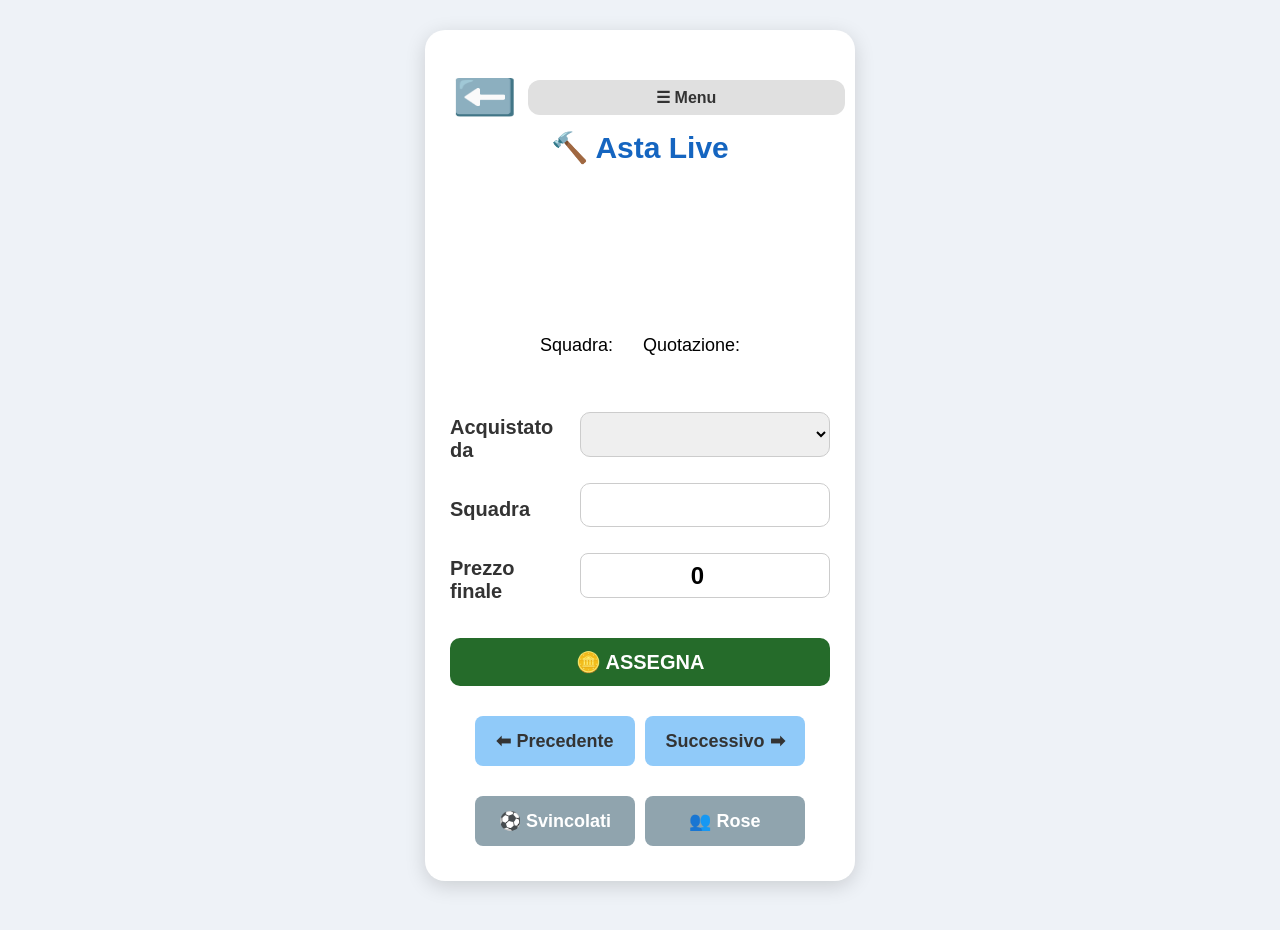
==== asta-live.html @ bafc5c9b "Add files via upload" ====
<!DOCTYPE html>
<html lang="it">

<head>

<meta charset="UTF-8">
<meta name="viewport" content="width=device-width, initial-scale=1.0">

<title>Asta Live</title>

<link rel="stylesheet" href="style.css">

</head>


<body>


<div class="container">


<h1 class="titoloAsta">🔨 Asta Live</h1>


<h2 id="ruoloGiocatore">
</h2>


<div class="giocatoreAsta">


<h1 id="nomeGiocatore">
</h1>


<div class="infoGiocatore">

<p>
Squadra:
<b id="squadraGiocatore"></b>
</p>


<p>
Quotazione:
<b id="quotazioneGiocatore"></b>
</p>


</div>


</div>



<div class="rigaCampo">

<label>Acquistato da</label>

<select id="acquirente" onchange="cambioAcquirente()">
</select>

</div>



<div class="rigaCampo">

<label>Squadra</label>

<input 
type="text"
id="squadraAcquirente"
readonly>

</div>



<div class="rigaCampo">

<label>Prezzo finale</label>

<input 
type="number"
id="prezzoFinale"
value="0"
min="0">

</div>


<div class="boxAssegna">

<button onclick="assegnaGiocatore()">
🪙 ASSEGNA
</button>

</div>



<div class="navigazione">

    <button onclick="precedenteGiocatore()">
    ⬅ Precedente
    </button>


    <button onclick="successivoGiocatore()">
    Successivo ➡
    </button>

</div>


<div class="azioniExtra">

    <button onclick="location.href='giocatori-liberi.html'">
    ⚽ Svincolati
    </button>


    <button onclick="location.href='rose.html'">
    👥 Rose
    </button>

</div>



</div>



<script src="app.js"></script>


<script>

caricaAcquirenti();

caricaPrimoGiocatore();

</script>


<script src="menu.js"></script>

</body>

</html>
---- style.css ----
body {
    font-family: Roboto, Arial, sans-serif;
    background: #eef2f7;
    margin: 0;
    min-height: 100vh;
}


/* contenitore principale */
.container {

    width: 90%;
    max-width: 380px;

    margin: 30px auto;

    background: white;

    padding: 25px;

    border-radius: 20px;

    box-shadow: 0 5px 20px rgba(0,0,0,0.15);
}


/* titolo */

h1 {

    text-align: center;

    color: #1b5e20;

    margin-bottom: 30px;

    font-size: 32px;

}


/* etichette */

label {

    display: block;

    font-weight: bold;

    margin-top: 15px;

    color: #333;

}


/* menu e caselle */

select,
input {

    width: 100%;

    box-sizing: border-box;

    padding: 12px;

    margin-top: 6px;

    border-radius: 10px;

    border: 1px solid #ccc;

    font-size: 16px;

}


/* campo squadra */

#squadra {

    background: #f5f5f5;

}


/* checkbox */

.ricorda {

    display: flex;

    align-items: center;

    margin-top: 20px;

}


.ricorda input {

    width: auto;

    margin-right: 10px;

}


/* pulsanti */

button {

    width: 100%;

    padding: 14px;

    margin-top: 20px;

    border-radius: 12px;

    border: none;

    font-size: 18px;

    font-weight: bold;

    cursor: pointer;

}


/* entra */

button:first-of-type {

    background: #1b5e20;

    color: white;

}


/* crea lega */

button:last-of-type {

    background: #e0e0e0;

    color: #333;

}

.riga {
    display: flex;
    gap: 10px;
}

.campo {
    width: 50%;
}

.campo input {
    width: 100%;
}

.intestazionePartecipanti,
.rigaPartecipante {

    display: flex;
    gap: 10px;

}


.intestazionePartecipanti div {

    width: 50%;
    font-weight: bold;

}


.rigaPartecipante input {

    width: 50%;

}

.rigaPartecipante {

    display: flex;
    align-items: center;
    gap: 10px;
    margin-top: 10px;

}


.rigaPartecipante span {

    width: 25px;
    font-weight: bold;
    text-align: center;

}


.rigaPartecipante input {

    flex: 1;

}

.rigaSquadra {

    display: flex;
    justify-content: space-between;
    align-items: center;

}

.scelta label {
    display: flex;
    flex-direction: row;
    align-items: center;
    gap: 8px;
    margin-bottom: 8px;
}

.scelta input[type="radio"] {
    width: auto;
    margin: 0;
}

.rigaCampo {

    display: flex;
    align-items: center;
    gap: 10px;
    margin-top: 10px;

}


.rigaCampo label {

    width: 120px;

}


.rigaCampo input,
.rigaCampo select {

    flex: 1;

}

.giocatoreAsta {

    text-align: center;
    padding: 25px;
    margin: 20px 0;
    border-radius: 15px;

}


.giocatoreAsta h1 {

    font-size: 32px;
    margin-bottom: 20px;

}


.infoGiocatore {

    display: flex;
    justify-content: center;
    gap: 30px;

}


.infoGiocatore p {

    margin: 0;

}

.tabellaRose {

    width:100%;
    border-collapse:collapse;
    table-layout:fixed;

}


.colRuolo {

    width:40px;

}


.colNome {

    width:140px;

}


.colCosto {

    width:45px;

}


.tabellaRose th,
.tabellaRose td {

    border:1px solid #ccc;
    padding:8px;
    text-align:center;
    vertical-align:top;

}


.tabellaRose th {

    background:#222;
    color:white;

}


.tabellaRose .nomeGiocatore {

    font-size:14px;
    padding:3px 0;
    text-align:left;
    white-space:nowrap;

}

.tabellaGiocatoriLiberi {

    width:100%;
    border-collapse:collapse;
    table-layout:fixed;

}


.tabellaGiocatoriLiberi th,
.tabellaGiocatoriLiberi td {

    border:1px solid #ccc;
    padding:8px;
    text-align:center;

}


.tabellaGiocatoriLiberi th {

    background:#aaaaaa;
    color:white;
    font-weight:bold;

}


/* Ruolo */

.tabellaGiocatoriLiberi th:nth-child(1),
.tabellaGiocatoriLiberi td:nth-child(1) {

    width:10%;

}


/* Nome giocatori */

.tabellaGiocatoriLiberi td:nth-child(2) {

    text-align:left;

}


/* Intestazione Nome */

.tabellaGiocatoriLiberi th:nth-child(2) {

    text-align:center;

}


/* Squadra */

.tabellaGiocatoriLiberi th:nth-child(3),
.tabellaGiocatoriLiberi td:nth-child(3) {

    width:30%;

}


/* Quotazione */

.tabellaGiocatoriLiberi th:nth-child(4),
.tabellaGiocatoriLiberi td:nth-child(4) {

    width:10%;

}


.filtroRuoli {

    display:flex;
    gap:15px;
    align-items:center;
    margin:10px 0;

}


.filtroRuoli label {

    display:flex;
    align-items:center;
    gap:5px;
    background:#f2f2f2;
    padding:8px 12px;
    border-radius:8px;
    cursor:pointer;
    font-weight:bold;

}


.filtroRuoli input {

    width:18px;
    height:18px;

}

#boxNomeLiberi input {

    width:220px;
    padding:10px;
    border:1px solid #ccc;
    border-radius:8px;
    font-size:16px;
    outline:none;

}


#boxNomeLiberi input:focus {

    border-color:#222;

}


.filtroRicerca {

    display:flex;
    align-items:center;
    margin:10px 0;

}


#boxNomeLiberi {
    margin: 10px 0;
    text-align: center;
}


#boxNomeLiberi input {

    width: 80%;

    max-width: 300px;

    padding: 8px 12px;

    font-size: 16px;

    border: 1px solid #ccc;

    border-radius: 20px;

    outline: none;

    text-align: center;

}


#boxNomeLiberi input:focus {

    border-color: #2196F3;

    box-shadow: 0 0 5px rgba(33,150,243,0.5);

}


/* Tendine filtri tabella */

.tabellaGiocatoriLiberi select {

    height:22px;

    font-size:12px;

    padding:0 4px;

    border-radius:8px;

    border:1px solid #aaa;

}



.tabellaGiocatoriLiberi tr:nth-child(even) {

    background:#eaeaea;

}


.tabellaGiocatoriLiberi tr:hover {

    background:#e8f5e9;

}

.badgeRuolo {

    display:inline-block;

    width:24px;
    height:24px;

    line-height:24px;

    border-radius:50%;

    color:white;

    font-weight:bold;

    font-size:13px;

}


.badgeRuolo.P {

    background:#43a047;

}


.badgeRuolo.D {

    background:#1976d2;

}


.badgeRuolo.C {

    background:#fb8c00;

}


.badgeRuolo.A {

    background:#e53935;

}


.navigazione {

    display:flex;
    justify-content:center;
    gap:10px;
    margin:10px 0;

}


.navigazione button {

    flex:1;
    max-width:160px;

    background:#90caf9;
    color:#333;
    border:none;
    border-radius:8px;
    font-weight:bold;

}


.container button {

    margin-top:10px;
    margin-bottom:10px;

}

.boxAssegna {

    margin-top:25px;
    margin-bottom:10px;

}


.boxAssegna button {

    background:#256b2a;
    color:white;
    border:none;
    border-radius:10px;
    font-weight:bold;
    font-size:20px;
    padding:12px 25px;

}

#ruoloGiocatore {

    margin-bottom:0;
    line-height:1;

}


#nomeGiocatore {

    margin:0;
    font-size:50px;
    line-height:1.1;
    height:85px;
    display:flex;
    align-items:center;
    justify-content:center;
    text-align:center;

}

.infoGiocatore {

    font-size:18px;
    margin-top: 30px;


}

.giocatoreAsta {

    margin-top:0;

}


.titoloAsta {

    color:#1565c0;
    font-size:30px;
    text-align:center;

}


#prezzoFinale {

    width:100px;
    height:45px;
    font-size:24px;
    font-weight:bold;
    text-align:center;
    border-radius:8px;


}

.rigaCampo {

    margin-bottom:15px;

}


.rigaCampo label {

    font-size:20px;
    font-weight:bold;

}

.azioniExtra {

    display:flex;

    justify-content:center;

    gap:10px;

    margin-top:10px;

}


.azioniExtra button {

    flex:1;
    max-width:160px;
    background:#90a4ae;
    color:white;
    border:none;
    border-radius:8px;
    font-weight:bold;

}

.costoGiocatore {

    font-weight:bold;
    color:#256b2a;
    text-align:center;

}

.tabellaGiocatoriLiberi .nomeGiocatore {

    font-size:14px;
    padding:3px 0;
    text-align:left;
}

.tabellaRose th {

    background:#bdbdbd;
    color:#333;
    font-weight:bold;
    font-size:16px;

}

.tabellaRose tr:nth-child(2) td {

    background:#f5f5f5;
    font-weight:bold;
    font-size:18px;

}


.postoVuoto {

    color:#bbb;
    height:22px;

}

.tabellaRose td {

    border-bottom:1px solid #ccc;

}



.menu-navigazione{

    position: fixed;
    top: 15px;
    left: 15px;
    z-index: 1000;

}

.menu-navigazione button{

    padding: 10px 15px;
    font-size: 16px;
    cursor: pointer;

}

.menu-pagine{

    display: none;

    position: absolute;
    top: 45px;
    left: 0;

    background: white;

    border: 1px solid #ccc;
    border-radius: 8px;

    min-width: 160px;

    box-shadow: 0 4px 10px rgba(0,0,0,0.15);

}

.menu-pagine.mostra{

    display: block;

}

.menu-pagine a{

    display: block;

    padding: 12px 15px;

    text-decoration: none;

    color: black;

}

.menu-pagine a:hover{

    background: #f0f0f0;

}


.menu-navigazione{
    position: relative;
    text-align: left;
    margin-bottom: 15px;
}

.menu-navigazione button{
    padding: 8px 14px;
    font-size: 16px;
    cursor: pointer;
}

.menu-pagine{
    display: none;
    position: absolute;
    top: 42px;
    left: 0;
    z-index: 1000;

    background: white;
    border: 1px solid #ccc;
    border-radius: 8px;

    min-width: 160px;

    box-shadow: 0 4px 10px rgba(0,0,0,0.15);
}

.menu-pagine.mostra{
    display: block;
}

.menu-pagine a{
    display: block;
    padding: 12px 15px;

    text-decoration: none;
    color: black;
}

.menu-pagine a:hover{
    background: #f0f0f0;
}


.giocatoreFuoriLista {
    color: red;
    font-weight: bold;
    text-decoration: underline;
}


/* =========================================
   POPUP SOSTITUZIONE
========================================= */

.popupSostituzione {

    display: none;

    position: fixed;

    top: 0;
    left: 0;

    width: 100%;
    height: 100%;

    background: rgba(0,0,0,0.6);

    justify-content: center;
    align-items: center;

    z-index: 9999;

}


.contenutoPopup {

    background: white;

    padding: 25px;

    border-radius: 12px;

    width: 90%;
    max-width: 400px;

    text-align: center;

}


.contenutoPopup h3 {

    margin-top: 0;

}


#listaSostituzione button {

    display: block;

    width: 100%;

    margin: 8px 0;

    padding: 12px;

    font-size: 16px;

    cursor: pointer;

}

.riquadroMercatoRiparazione {
    background: white;
    border: 1px solid #ccc;
    border-radius: 15px;
    padding: 15px;
    margin-top: 15px;
    margin-bottom: 15px;
    box-shadow: 0 3px 10px rgba(0,0,0,0.10);
}

.giocatoreSelezionatoScambio {
    background-color: orange !important;
    color: black !important;
}
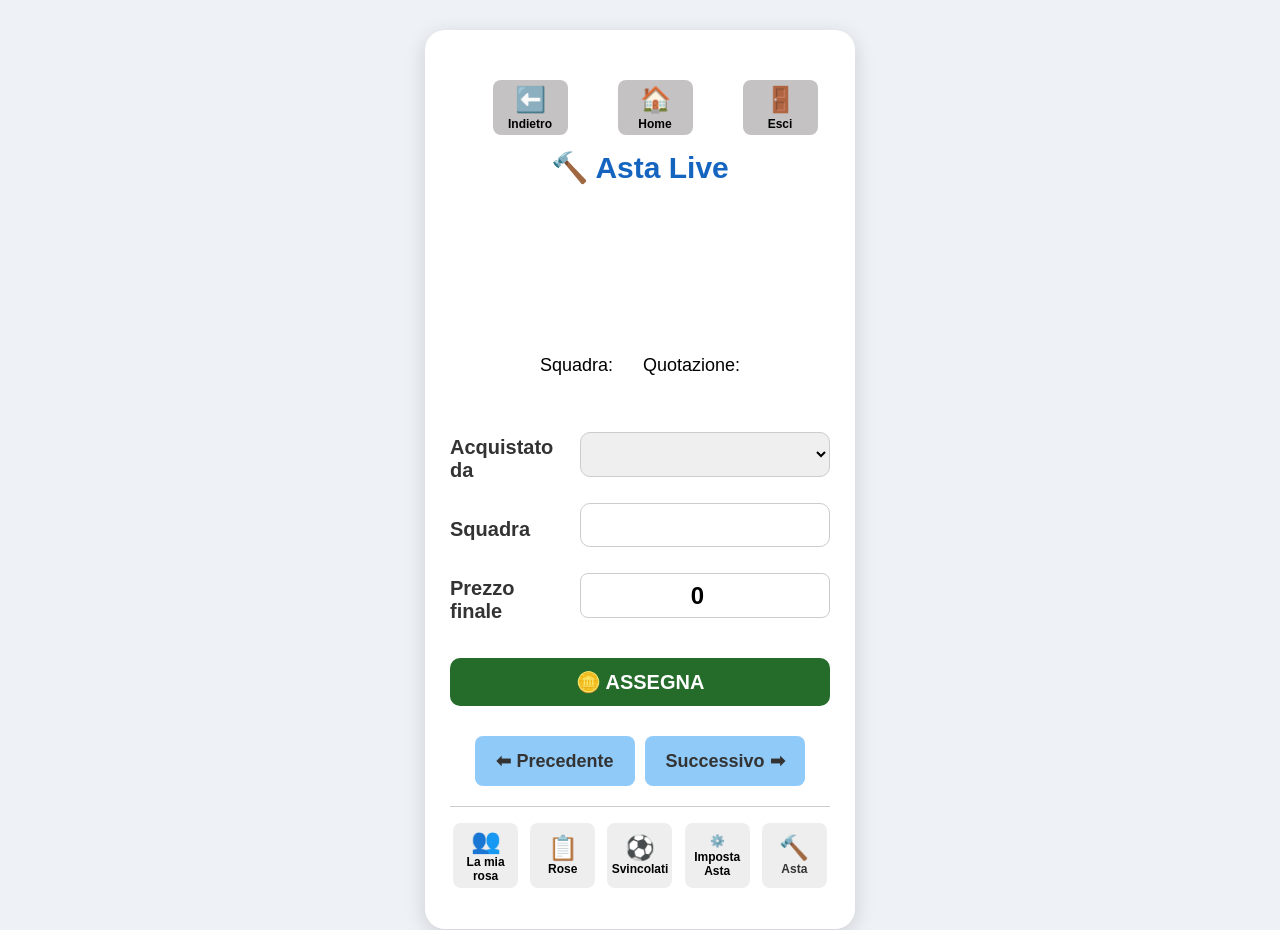
==== commit 164cce67: "Add files via upload" ====
--- a/asta-live.html
+++ b/asta-live.html
@@ -114,22 +114,6 @@
 
 </div>
 
-
-<div class="azioniExtra">
-
-    <button onclick="location.href='giocatori-liberi.html'">
-    ⚽ Svincolati
-    </button>
-
-
-    <button onclick="location.href='rose.html'">
-    👥 Rose
-    </button>
-
-</div>
-
-
-
 </div>
 
 
--- a/style.css
+++ b/style.css
@@ -136,7 +136,6 @@
 
     background: #1b5e20;
 
-    color: white;
 
 }
 
@@ -213,11 +212,26 @@
 }
 
 .rigaSquadra {
-
     display: flex;
-    justify-content: space-between;
     align-items: center;
-
+    gap: 10px;
+    width: 100%;
+    box-sizing: border-box;
+}
+
+.rigaSquadra span:nth-child(1) {
+    flex: 1;
+    text-align: left;
+}
+
+.rigaSquadra span:nth-child(2) {
+    flex: 1;
+    text-align: left;
+}
+
+.rigaSquadra span:nth-child(3) {
+    flex: 0 0 90px;
+    text-align: right;
 }
 
 .scelta label {
@@ -291,30 +305,69 @@
 }
 
 .tabellaRose {
-
-    width:100%;
-    border-collapse:collapse;
-    table-layout:fixed;
-
-}
-
+    width: max-content;
+    min-width: 100%;
+    border-collapse: collapse;
+    table-layout: auto;
+}
+
+.contenitoreTabellaRose {
+    width: 100%;
+    max-width: 100%;
+    
+    height: calc(100vh - 300px);
+    min-height: 200px;
+
+    overflow-x: auto;
+    overflow-y: auto;
+
+    box-sizing: border-box;
+}
+
+/* =========================================
+   INTESTAZIONE TABELLA ROSE FISSA
+   ========================================= */
+
+.tabellaRose tr:first-child th {
+    position: sticky;
+    top: 0;
+    z-index: 5;
+    background: #bdbdbd;
+}
+
+
+/* =========================================
+   RIGA CREDITI FISSA
+   ========================================= */
+
+.tabellaRose tr:nth-child(2) td {
+    position: sticky;
+    top: 34px;
+    z-index: 4;
+    background: #f5f5f5;
+}
+
+.container {
+    overflow: hidden;
+}
 
 .colRuolo {
-
     width:40px;
 
 }
 
 
 .colNome {
-
-    width:140px;
-
-}
-
+    width:125px;
+
+}
+
+
+.colSquadra {
+    width: 65px;
+}
 
 .colCosto {
-
     width:45px;
 
 }
@@ -347,6 +400,12 @@
     white-space:nowrap;
 
 }
+
+.tabellaRose td:nth-child(3) {
+    font-size: 11px;
+    vertical-align: middle;
+}
+
 
 .tabellaGiocatoriLiberi {
 
@@ -755,7 +814,7 @@
 
 .tabellaGiocatoriLiberi .nomeGiocatore {
 
-    font-size:14px;
+    font-size:16px;
     padding:3px 0;
     text-align:left;
 }
@@ -984,4 +1043,205 @@
 .giocatoreSelezionatoScambio {
     background-color: orange !important;
     color: black !important;
+}
+
+.bannerSostituzione {
+    background: #fff3cd;
+    border: 1px solid #f0ad4e;
+    border-radius: 12px;
+    padding: 12px;
+    margin-top: 10px;
+    margin-bottom: 10px;
+    font-size: 14px;
+}
+
+.bannerSostituzione button {
+    width: auto;
+    margin-top: 10px;
+    padding: 8px 14px;
+    font-size: 14px;
+    background: #c0392b;
+    color: white;
+}
+
+/* Aumenta dimensione e spaziatura delle righe partecipanti */
+#listaUtenti,
+#listaUtenti > * {
+  font-size: 1.05rem !important;
+  line-height: 1.8 !important;
+}
+
+/* Se nel markup ci sono elementi interni con testo della squadra,
+   rendili un po' più grandi e in grassetto */
+#listaUtenti .nome-squadra,
+#listaUtenti .team-name,
+#listaUtenti .squadra,
+#listaUtenti .label-squadra,
+#listaUtenti span {
+  font-size: 1rem !important;
+  font-weight: 600 !important;
+}
+
+.header-partecipanti-inline h2,
+.header-partecipanti-inline .inline-credits {
+  display: inline-block;
+  vertical-align: middle;
+  margin: 0 8px 0 0;
+}
+
+
+/* =========================================
+   BARRA INFERIORE
+========================================= */
+
+.barra-fondo {
+
+    position: sticky;
+
+    bottom: 0;
+
+    display: flex;
+
+    flex-direction: row;
+
+    justify-content: space-around;
+
+    align-items: center;
+
+    width: 100%;
+
+    gap: 6px;
+
+    padding: 6px 0;
+
+    background: white;
+
+    border-top: 1px solid #ccc;
+
+    z-index: 1000;
+
+    box-sizing: border-box;
+
+}
+
+
+/* =========================================
+   PULSANTI
+========================================= */
+
+.barra-fondo button {
+
+    width: 65px;
+
+    height: 65px;
+
+    padding: 4px;
+
+    border: none;
+
+    border-radius: 8px;
+
+    background: #eeeeee;
+
+    display: flex;
+
+    flex-direction: column;
+
+    align-items: center;
+
+    justify-content: center;
+
+    gap: 2px;
+
+    font-size: 12px;
+
+    cursor: pointer;
+
+}
+
+
+/* =========================================
+   ICONE
+========================================= */
+
+.barra-fondo .icona {
+
+    font-size: 24px;
+
+    line-height: 25px;
+
+}
+
+
+/* =========================================
+   PULSANTI
+========================================= */
+
+.barra-fondo button {
+
+    width: 65px;
+    height: 65px;
+    padding: 4px;
+    border: none;
+    border-radius: 8px;
+    background: #eeeeee;
+    display: flex;
+    flex-direction: column;
+    align-items: center;
+    justify-content: center;
+    gap: 2px;
+    font-size: 12px;
+    cursor: pointer;
+
+}
+
+
+/* =========================================
+   ICONE
+========================================= */
+
+.barra-fondo .icona {
+
+    font-size: 24px;
+    line-height: 25px;
+
+}
+
+/* =========================================
+   PULSANTI MENU SUPERIORE
+   ========================================= */
+
+.menu-superiore {
+    display: flex;
+    justify-content: center;
+    align-items: center;
+    gap: 50px;
+    width: 100%;
+    margin-bottom: 5px;
+}
+
+.menu-superiore button {
+    width: 75px;
+    height: 55px;
+    padding: 5px;
+
+    border: none;
+    border-radius: 8px;
+
+    background: #c4c2c2;
+    color: #000;
+
+    display: flex;
+    flex-direction: column;
+    align-items: center;
+    justify-content: center;
+
+    gap: 3px;
+
+    font-size: 25px;
+    cursor: pointer;
+}
+
+.menu-superiore button span {
+    font-size: 12px;
 }
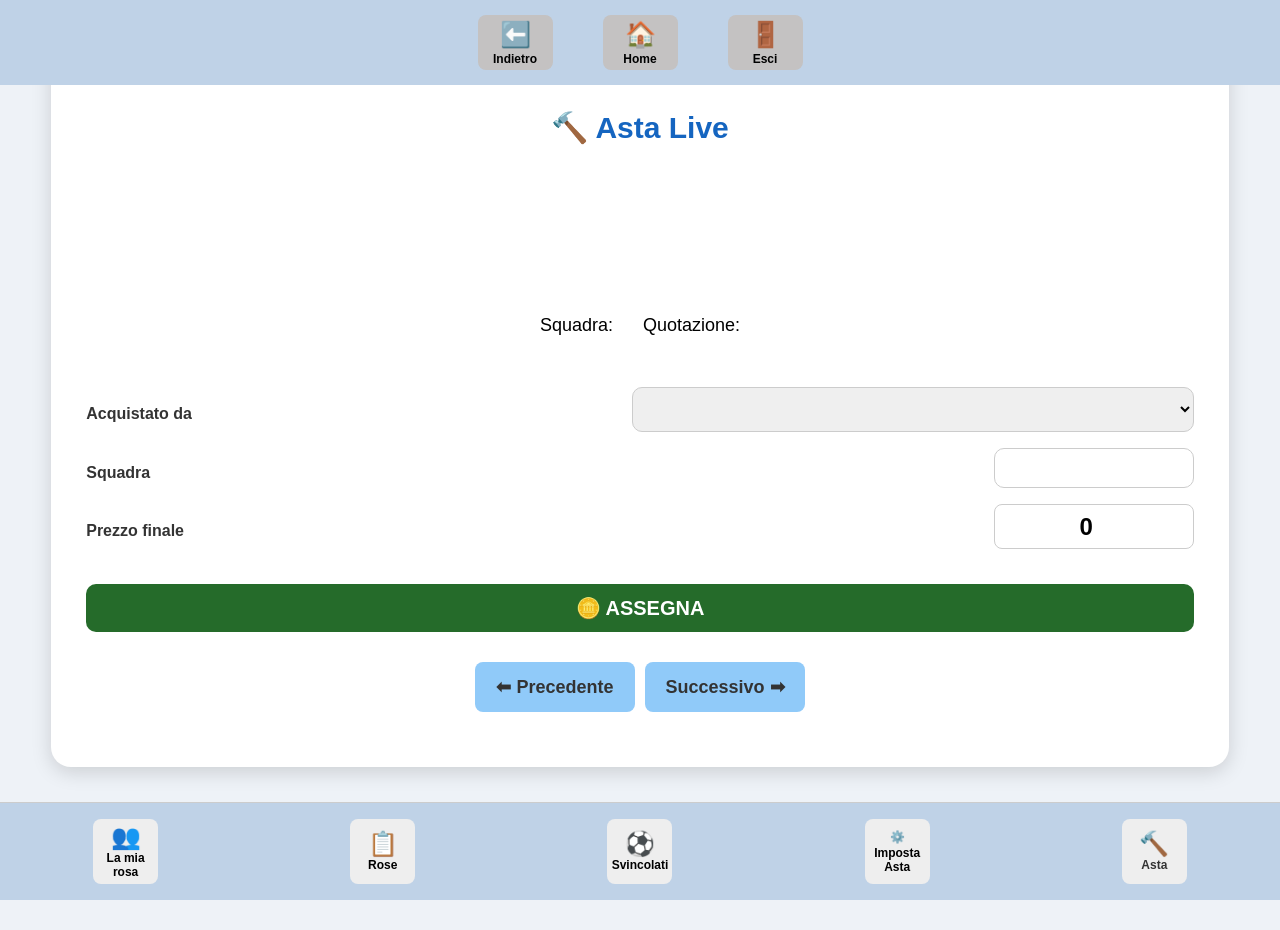
==== commit b9119ba0: "Add files via upload" ====
--- a/asta-live.html
+++ b/asta-live.html
@@ -85,6 +85,7 @@
 <input 
 type="number"
 id="prezzoFinale"
+class="inputCampo"
 value="0"
 min="0">
 
@@ -93,8 +94,8 @@
 
 <div class="boxAssegna">
 
-<button onclick="assegnaGiocatore()">
-🪙 ASSEGNA
+<button onclick="assegnaGiocatore(); coloraAssegnazione()">
+    🪙 ASSEGNA
 </button>
 
 </div>
@@ -108,7 +109,7 @@
     </button>
 
 
-    <button onclick="successivoGiocatore()">
+    <button id="btnSuccessivo" onclick="successivoGiocatore()">
     Successivo ➡
     </button>
 
--- a/style.css
+++ b/style.css
@@ -8,21 +8,20 @@
 
 /* contenitore principale */
 .container {
-
-    width: 90%;
-    max-width: 380px;
-
-    margin: 30px auto;
-
+    width: min(92%, 1200px);
+    margin: clamp(15px, 3vw, 30px) auto;
     background: white;
-
-    padding: 25px;
-
+    padding: 70px clamp(15px, 3vw, 35px) 35px;
     border-radius: 20px;
-
     box-shadow: 0 5px 20px rgba(0,0,0,0.15);
-}
-
+    box-sizing: border-box;
+}
+
+/* SPAZIO PER IL MENU SUPERIORE FISSO */
+
+.container {
+    padding-top: 60px !important;
+}
 
 /* titolo */
 
@@ -212,7 +211,8 @@
 }
 
 .rigaSquadra {
-    display: flex;
+    display: grid;
+    grid-template-columns: 1fr 1fr 70px 35px;
     align-items: center;
     gap: 10px;
     width: 100%;
@@ -220,18 +220,35 @@
 }
 
 .rigaSquadra span:nth-child(1) {
-    flex: 1;
     text-align: left;
 }
 
 .rigaSquadra span:nth-child(2) {
-    flex: 1;
     text-align: left;
 }
 
 .rigaSquadra span:nth-child(3) {
-    flex: 0 0 90px;
-    text-align: right;
+    text-align: left;
+}
+
+.rigaSquadra .checkboxBanditore {
+    width: 15px;
+    height: 15px;
+    margin: 0;
+    padding: 0;
+    justify-self: center;
+    cursor: pointer;
+}
+
+
+#listaUtenti .rigaSquadra {
+    border-bottom: 1px solid #ddd;
+    padding: 8px 0;
+}
+
+#listaUtenti .intestazioneBanditore {
+    border-bottom: 2px solid #aaa;
+    padding-bottom: 8px;
 }
 
 .scelta label {
@@ -755,14 +772,12 @@
 
 #prezzoFinale {
 
-    width:100px;
+    width:200px;
     height:45px;
     font-size:24px;
     font-weight:bold;
     text-align:center;
     border-radius:8px;
-
-
 }
 
 .rigaCampo {
@@ -1082,6 +1097,13 @@
   font-weight: 600 !important;
 }
 
+#listaUtenti .intestazioneBanditore span {
+    font-size: 12px !important;
+    white-space: normal;
+    line-height: 1.1;
+    text-align: left;
+}
+
 .header-partecipanti-inline h2,
 .header-partecipanti-inline .inline-credits {
   display: inline-block;
@@ -1096,80 +1118,22 @@
 
 .barra-fondo {
 
-    position: sticky;
-
+    position: fixed;
+    left: 0;
     bottom: 0;
-
+    bottom: 0;
     display: flex;
-
     flex-direction: row;
-
     justify-content: space-around;
-
     align-items: center;
-
     width: 100%;
-
     gap: 6px;
-
     padding: 6px 0;
-
-    background: white;
-
+    background: rgb(191, 210, 231);
     border-top: 1px solid #ccc;
-
     z-index: 1000;
-
     box-sizing: border-box;
-
-}
-
-
-/* =========================================
-   PULSANTI
-========================================= */
-
-.barra-fondo button {
-
-    width: 65px;
-
-    height: 65px;
-
-    padding: 4px;
-
-    border: none;
-
-    border-radius: 8px;
-
-    background: #eeeeee;
-
-    display: flex;
-
-    flex-direction: column;
-
-    align-items: center;
-
-    justify-content: center;
-
-    gap: 2px;
-
-    font-size: 12px;
-
-    cursor: pointer;
-
-}
-
-
-/* =========================================
-   ICONE
-========================================= */
-
-.barra-fondo .icona {
-
-    font-size: 24px;
-
-    line-height: 25px;
-
+    margin-bottom: 0px;
 }
 
 
@@ -1203,6 +1167,42 @@
 .barra-fondo .icona {
 
     font-size: 24px;
+
+    line-height: 25px;
+
+}
+
+
+/* =========================================
+   PULSANTI
+========================================= */
+
+.barra-fondo button {
+
+    width: 65px;
+    height: 65px;
+    padding: 4px;
+    border: none;
+    border-radius: 8px;
+    background: #eeeeee;
+    display: flex;
+    flex-direction: column;
+    align-items: center;
+    justify-content: center;
+    gap: 2px;
+    font-size: 12px;
+    cursor: pointer;
+
+}
+
+
+/* =========================================
+   ICONE
+========================================= */
+
+.barra-fondo .icona {
+
+    font-size: 24px;
     line-height: 25px;
 
 }
@@ -1212,12 +1212,17 @@
    ========================================= */
 
 .menu-superiore {
+    position: fixed;
+    top: 0;
+    left: 0;
+    width: 100%;
+    z-index: 1001;
     display: flex;
     justify-content: center;
     align-items: center;
     gap: 50px;
-    width: 100%;
-    margin-bottom: 5px;
+    padding: 5px 0;
+    background: rgb(191, 210, 231);
 }
 
 .menu-superiore button {
@@ -1244,4 +1249,119 @@
 
 .menu-superiore button span {
     font-size: 12px;
-}+}
+
+
+.rigaCampo {
+    display: flex;
+    align-items: center;
+    width: 100%;
+    margin-bottom: 0px;
+}
+
+.rigaCampo label {
+    flex: 1;
+    white-space: nowrap;
+    font-size: 16px;
+}
+
+.rigaCampo input {
+    width: 200px;
+    height: 40px;
+    flex: none;
+    margin-left: auto;
+    margin-bottom: 0px;
+}
+
+button[onclick="salvaLega()"] {
+    background-color: #66BB6A;
+}
+
+h2 {
+    color: #388E3C;
+}
+
+.checkboxBanditore {
+    transform: scale(1.8);
+    cursor: pointer;
+}
+
+/* =========================================
+   RESPONSIVE - SMARTPHONE
+   ========================================= */
+
+@media (max-width: 600px) {
+
+    .container {
+        width: 94%;
+        max-width: none;
+        margin: 10px auto;
+        padding: 15px;
+        box-sizing: border-box;
+    }
+
+    h1 {
+        font-size: 32px;
+    }
+
+    h2 {
+        font-size: 24px;
+    }
+
+    button {
+        max-width: 100%;
+        box-sizing: border-box;
+    }
+
+    input,
+    select {
+        max-width: 100%;
+        box-sizing: border-box;
+    }
+
+}
+
+/* =========================================
+   RESPONSIVE - TABLET
+   ========================================= */
+
+@media (min-width: 601px) and (max-width: 1000px) {
+
+    body {
+        zoom: 1.5;
+    }
+
+}
+
+/* =========================================
+   CONTENITORE TABELLA SVINCOLATI
+========================================= */
+
+.contenitoreTabellaLiberi {
+
+    width: 100%;
+    max-width: 100%;
+
+    height: calc(100vh - 300px);
+    min-height: 200px;
+
+    overflow-x: auto;
+    overflow-y: auto;
+
+    box-sizing: border-box;
+}
+
+
+/* =========================================
+   INTESTAZIONE SVINCOLATI FISSA
+========================================= */
+
+.tabellaGiocatoriLiberi tr:first-child th {
+
+    position: sticky;
+    top: 0;
+
+    z-index: 5;
+
+    background: #aaaaaa;
+}
